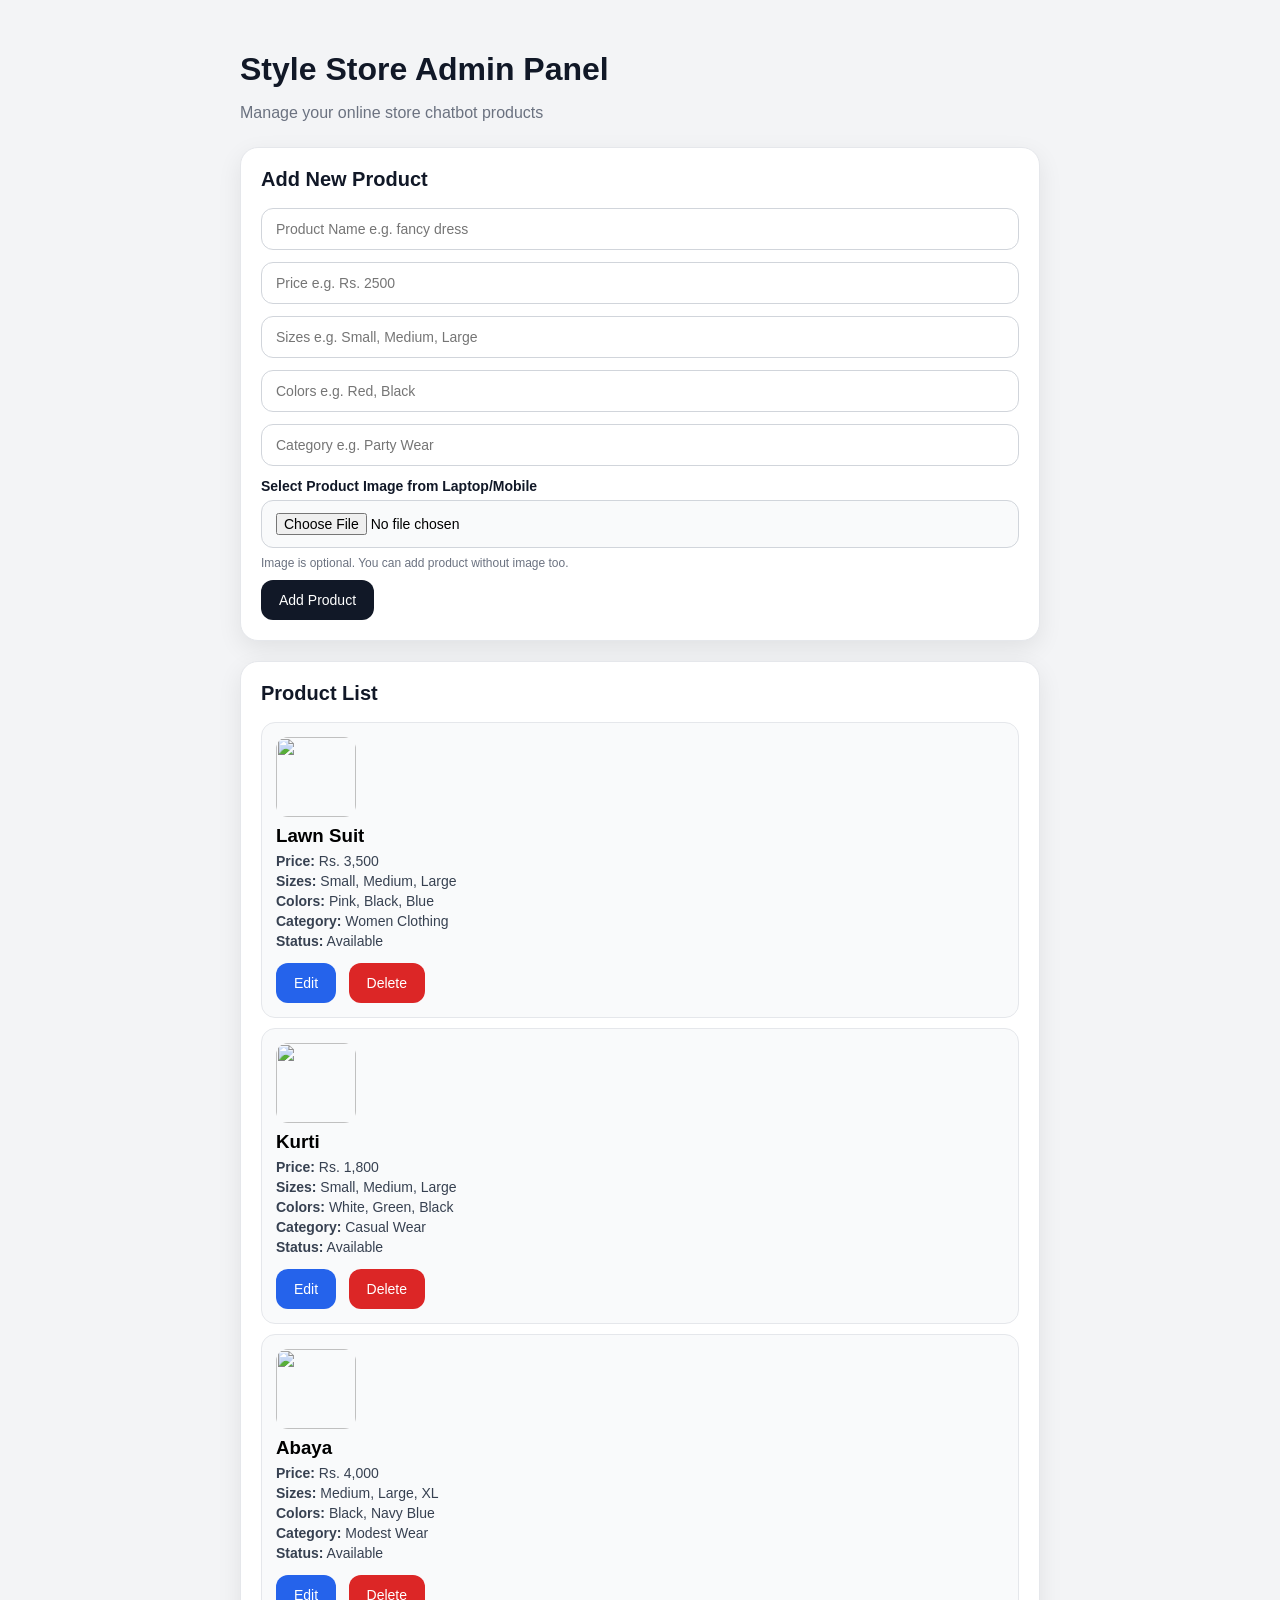
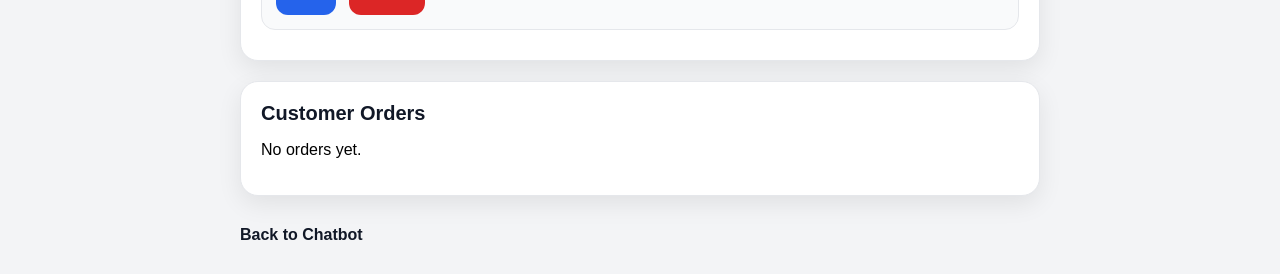
==== admin.html @ 9d797c4e "Add files via upload" ====
<!DOCTYPE html>
<html>
<head>
  <title>Admin Panel - Style Store</title>
  <link rel="stylesheet" href="style.css">
</head>
<body class="admin-body">

  <div class="admin-container">
    <h1>Style Store Admin Panel</h1>
    <p class="admin-subtitle">Manage your online store chatbot products</p>

    <div class="admin-card">
      <h2>Add New Product</h2>

      <input type="text" id="productName" placeholder="Product Name e.g. fancy dress">
      <input type="text" id="productPrice" placeholder="Price e.g. Rs. 2500">
      <input type="text" id="productSizes" placeholder="Sizes e.g. Small, Medium, Large">
      <input type="text" id="productColors" placeholder="Colors e.g. Red, Black">
      <input type="text" id="productCategory" placeholder="Category e.g. Party Wear">

      <label class="image-label">Select Product Image from Laptop/Mobile</label>
      <input type="file" id="productImage" accept="image/*">
      <p class="image-help">Image is optional. You can add product without image too.</p>
      <img id="imagePreview" class="image-preview" style="display:none;">

      <button type="button" onclick="addAdminProduct()">Add Product</button>
    </div>

    <div class="admin-card">
      <h2>Product List</h2>
      <div id="adminProductList"></div>
    </div>

    <div class="admin-card">
      <h2>Customer Orders</h2>
      <div id="adminOrderList"></div>
    </div>

    <a href="index.html" class="back-link">Back to Chatbot</a>
  </div>

  <script src="script.js"></script>
</body>
</html>
---- style.css ----
* {
  box-sizing: border-box;
}

body {
  margin: 0;
  font-family: "Segoe UI", Arial, sans-serif;
  background: #f3f4f6;
  display: flex;
  justify-content: center;
  align-items: center;
  min-height: 100vh;
}

/* Main chatbot card */
.chat-container {
  width: 370px;
  height: 520px;
  background: #ffffff;
  border-radius: 24px;
  overflow: hidden;
  box-shadow: 0 20px 45px rgba(0, 0, 0, 0.15);
  display: flex;
  flex-direction: column;
  border: 1px solid #e5e7eb;
}

/* Header */
.chat-header {
  background: #111827;
  color: white;
  padding: 12px;
  display: flex;
  align-items: center;
  gap: 12px;
}

.store-logo {
  width: 40px;
  height: 40px;
  background: #facc15;
  color: #111827;
  border-radius: 15px;
  display: flex;
  align-items: center;
  justify-content: center;
  font-weight: 800;
  font-size: 23px;
}

.chat-header h2 {
  margin: 0;
  font-size: 18px;
  font-weight: 700;
}

.chat-header p {
  margin: 4px 0 0;
  font-size: 12px;
  color: #d1d5db;
}

/* Chat area */
.chat-body {
  flex: 1;
  background: #f9fafb;
  padding: 12px;
  overflow-y: auto;
}

/* Message bubbles */
.message {
  max-width: 82%;
  padding: 11px 14px;
  margin-bottom: 12px;
  border-radius: 18px;
  font-size: 14px;
  line-height: 1.5;
  white-space: pre-line;
}

.bot-message {
  background: #ffffff;
  color: #111827;
  border: 1px solid #e5e7eb;
  border-bottom-left-radius: 5px;
}

.user-message {
  background: #111827;
  color: white;
  margin-left: auto;
  border-bottom-right-radius: 5px;
}

/* Footer */
.chat-footer {
  display: flex;
  padding: 10px;
  background: #ffffff;
  border-top: 1px solid #e5e7eb;
  gap: 10px;
}

.chat-footer input {
   flex: 1;
  padding: 10px 14px;
  border: 1px solid #e5e7eb;
  border-radius: 30px;
  outline: none;
  font-size: 14px;
  background: #f9fafb;
}

.chat-footer input:focus {
  border-color: #111827;
  background: white;
}

.chat-footer button {
  width: 40px;
  height: 40px;
  border: none;
  border-radius: 50%;
  background: #111827;
  color: white;
  cursor: pointer;
  font-size: 18px;
}

.chat-footer button:hover {
  background: #374151;
}

/* WhatsApp order button */
.whatsapp-button {
  background: #22c55e;
  color: white;
  border: none;
  padding: 11px 16px;
  border-radius: 25px;
  cursor: pointer;
  margin: 5px 0 12px 0;
  font-size: 14px;
  font-weight: 600;
}

.whatsapp-button:hover {
  background: #16a34a;
}

/* Mobile */
@media (max-width: 480px) {
  .chat-container {
    width: 100%;
    height: 100vh;
    border-radius: 0;
  }
}
.quick-replies {
  display: flex;
  gap: 7px;
  padding: 8px 10px;
  background: #ffffff;
  border-top: 1px solid #e5e7eb;
  overflow-x: auto;
  flex-shrink: 0;
}

.quick-replies button {
  border: 1px solid #d1d5db;
  background: white;
  color: #111827;
  padding: 7px 13px;
  border-radius: 20px;
  cursor: pointer;
  font-size: 12px;
  white-space: nowrap;
}

.quick-replies button:hover {
  background: #111827;
  color: white;
}
.product-card {
  background: white;
  border: 1px solid #e5e7eb;
  border-radius: 18px;
  padding: 12px;
  margin-bottom: 12px;
  max-width: 88%;
  box-shadow: 0 5px 14px rgba(0,0,0,0.07);
  overflow: hidden;
}

.product-card img {
  width: 100%;
  height: 130px;
  object-fit: cover;
  border-radius: 14px;
  margin-bottom: 10px;
}

.product-card h3 {
  margin: 0;
  font-size: 16px;
  color: #111827;
  text-transform: capitalize;
}

.product-card .category {
  margin: 3px 0 8px;
  font-size: 12px;
  color: #6b7280;
}

.product-card p {
  margin: 5px 0;
  font-size: 13px;
  color: #374151;
}

.product-card button {
  margin-top: 10px;
  width: 100%;
  background: #111827;
  color: white;
  border: none;
  padding: 10px 13px;
  border-radius: 22px;
  cursor: pointer;
  font-size: 13px;
  font-weight: 600;
}

.product-card button:hover {
  background: #374151;
}

.product-card h3 {
  margin: 0 0 8px;
  font-size: 16px;
  color: #111827;
  text-transform: capitalize;
}

.product-card p {
  margin: 5px 0;
  font-size: 13px;
  color: #374151;
}

.product-card button {
  margin-top: 10px;
  background: #111827;
  color: white;
  border: none;
  padding: 9px 13px;
  border-radius: 20px;
  cursor: pointer;
  font-size: 13px;
}

.product-card button:hover {
  background: #374151;
}
/* Admin Panel */
.admin-body {
  background: #f3f4f6;
  display: block;
  min-height: 100vh;
  padding: 30px;
}

.admin-container {
  max-width: 800px;
  margin: auto;
}

.admin-container h1 {
  margin-bottom: 5px;
  color: #111827;
}

.admin-subtitle {
  color: #6b7280;
  margin-bottom: 25px;
}

.admin-card {
  background: white;
  padding: 20px;
  border-radius: 18px;
  margin-bottom: 20px;
  box-shadow: 0 8px 25px rgba(0,0,0,0.08);
  border: 1px solid #e5e7eb;
}

.admin-card h2 {
  margin-top: 0;
  font-size: 20px;
  color: #111827;
}

.admin-card input {
  width: 100%;
  padding: 12px 14px;
  margin-bottom: 12px;
  border: 1px solid #d1d5db;
  border-radius: 12px;
  outline: none;
  font-size: 14px;
}

.admin-card input:focus {
  border-color: #111827;
}

.admin-card button {
  background: #111827;
  color: white;
  border: none;
  padding: 12px 18px;
  border-radius: 12px;
  cursor: pointer;
  font-size: 14px;
}

.admin-card button:hover {
  background: #374151;
}

.admin-product-item {
  background: #f9fafb;
  padding: 14px;
  border-radius: 14px;
  margin-bottom: 10px;
  border: 1px solid #e5e7eb;
}

.admin-product-item h3 {
  margin: 0 0 6px;
  text-transform: capitalize;
}

.admin-product-item p {
  margin: 4px 0;
  color: #374151;
  font-size: 14px;
}

.back-link {
  display: inline-block;
  text-decoration: none;
  color: #111827;
  font-weight: 600;
  margin-top: 10px;
}
.image-preview {
  width: 120px;
  height: 120px;
  object-fit: cover;
  border-radius: 14px;
  margin-bottom: 12px;
  border: 1px solid #e5e7eb;
}

.image-label {
  display: block;
  font-weight: 600;
  color: #111827;
  margin-bottom: 6px;
  font-size: 14px;
}

.image-help {
  margin: -4px 0 10px;
  font-size: 12px;
  color: #6b7280;
}

.admin-card input[type="file"] {
  background: #f9fafb;
  cursor: pointer;
}
.delete-btn {
  background: #dc2626 !important;
  color: white;
  border: none;
  padding: 9px 14px;
  border-radius: 10px;
  cursor: pointer;
  margin-top: 10px;
}

.delete-btn:hover {
  background: #b91c1c !important;
}
.edit-btn {
  background: #2563eb !important;
  color: white;
  border: none;
  padding: 9px 14px;
  border-radius: 10px;
  cursor: pointer;
  margin-top: 10px;
  margin-right: 8px;
}

.edit-btn:hover {
  background: #1d4ed8 !important;
}
.inline-edit-box {
  margin-top: 14px;
  padding: 14px;
  background: #f9fafb;
  border: 1px solid #e5e7eb;
  border-radius: 14px;
}

.inline-edit-box input {
  width: 100%;
  padding: 10px 12px;
  margin-bottom: 10px;
  border: 1px solid #d1d5db;
  border-radius: 10px;
  outline: none;
  font-size: 14px;
}

.inline-edit-box input:focus {
  border-color: #111827;
}

.save-btn {
  background: #16a34a !important;
  color: white;
  border: none;
  padding: 9px 14px;
  border-radius: 10px;
  cursor: pointer;
  margin-right: 8px;
}

.save-btn:hover {
  background: #15803d !important;
}

.cancel-btn {
  background: #6b7280 !important;
  color: white;
  border: none;
  padding: 9px 14px;
  border-radius: 10px;
  cursor: pointer;
}

.cancel-btn:hover {
  background: #4b5563 !important;
}
.out-stock-btn {
  background: #9ca3af !important;
  color: white;
  cursor: not-allowed !important;
}
.admin-order-item {
  background: #f9fafb;
  padding: 14px;
  border-radius: 14px;
  margin-bottom: 10px;
  border: 1px solid #e5e7eb;
}

.admin-order-item h3 {
  margin: 0 0 8px;
  color: #111827;
}

.admin-order-item p {
  margin: 4px 0;
  color: #374151;
  font-size: 14px;
}
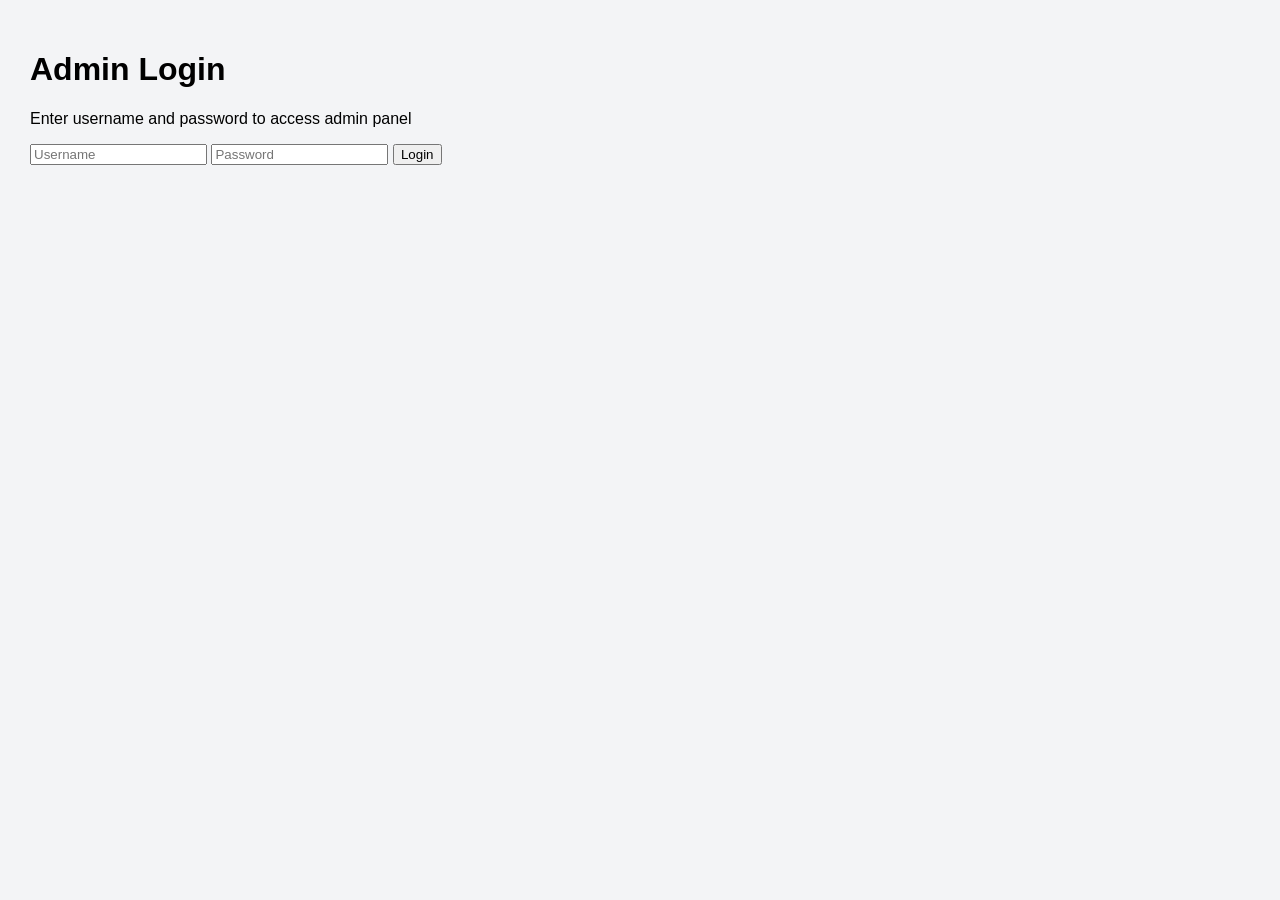
==== commit b3cc6a8d: "Add files via upload" ====
--- a/admin.html
+++ b/admin.html
@@ -6,9 +6,31 @@
 </head>
 <body class="admin-body">
 
-  <div class="admin-container">
-    <h1>Style Store Admin Panel</h1>
-    <p class="admin-subtitle">Manage your online store chatbot products</p>
+  <!-- Login Box -->
+  <div class="login-container" id="loginBox">
+    <div class="login-card">
+      <h1>Admin Login</h1>
+      <p>Enter username and password to access admin panel</p>
+
+      <input type="text" id="adminUsername" placeholder="Username">
+      <input type="password" id="adminPassword" placeholder="Password">
+
+      <button type="button" onclick="adminLogin()">Login</button>
+
+      <p id="loginError" class="login-error"></p>
+    </div>
+  </div>
+
+  <!-- Admin Panel -->
+  <div class="admin-container" id="adminPanel" style="display:none;">
+    <div class="admin-top">
+      <div>
+        <h1>Style Store Admin Panel</h1>
+        <p class="admin-subtitle">Manage your online store chatbot products</p>
+      </div>
+
+      <button class="logout-btn" onclick="adminLogout()">Logout</button>
+    </div>
 
     <div class="admin-card">
       <h2>Add New Product</h2>
